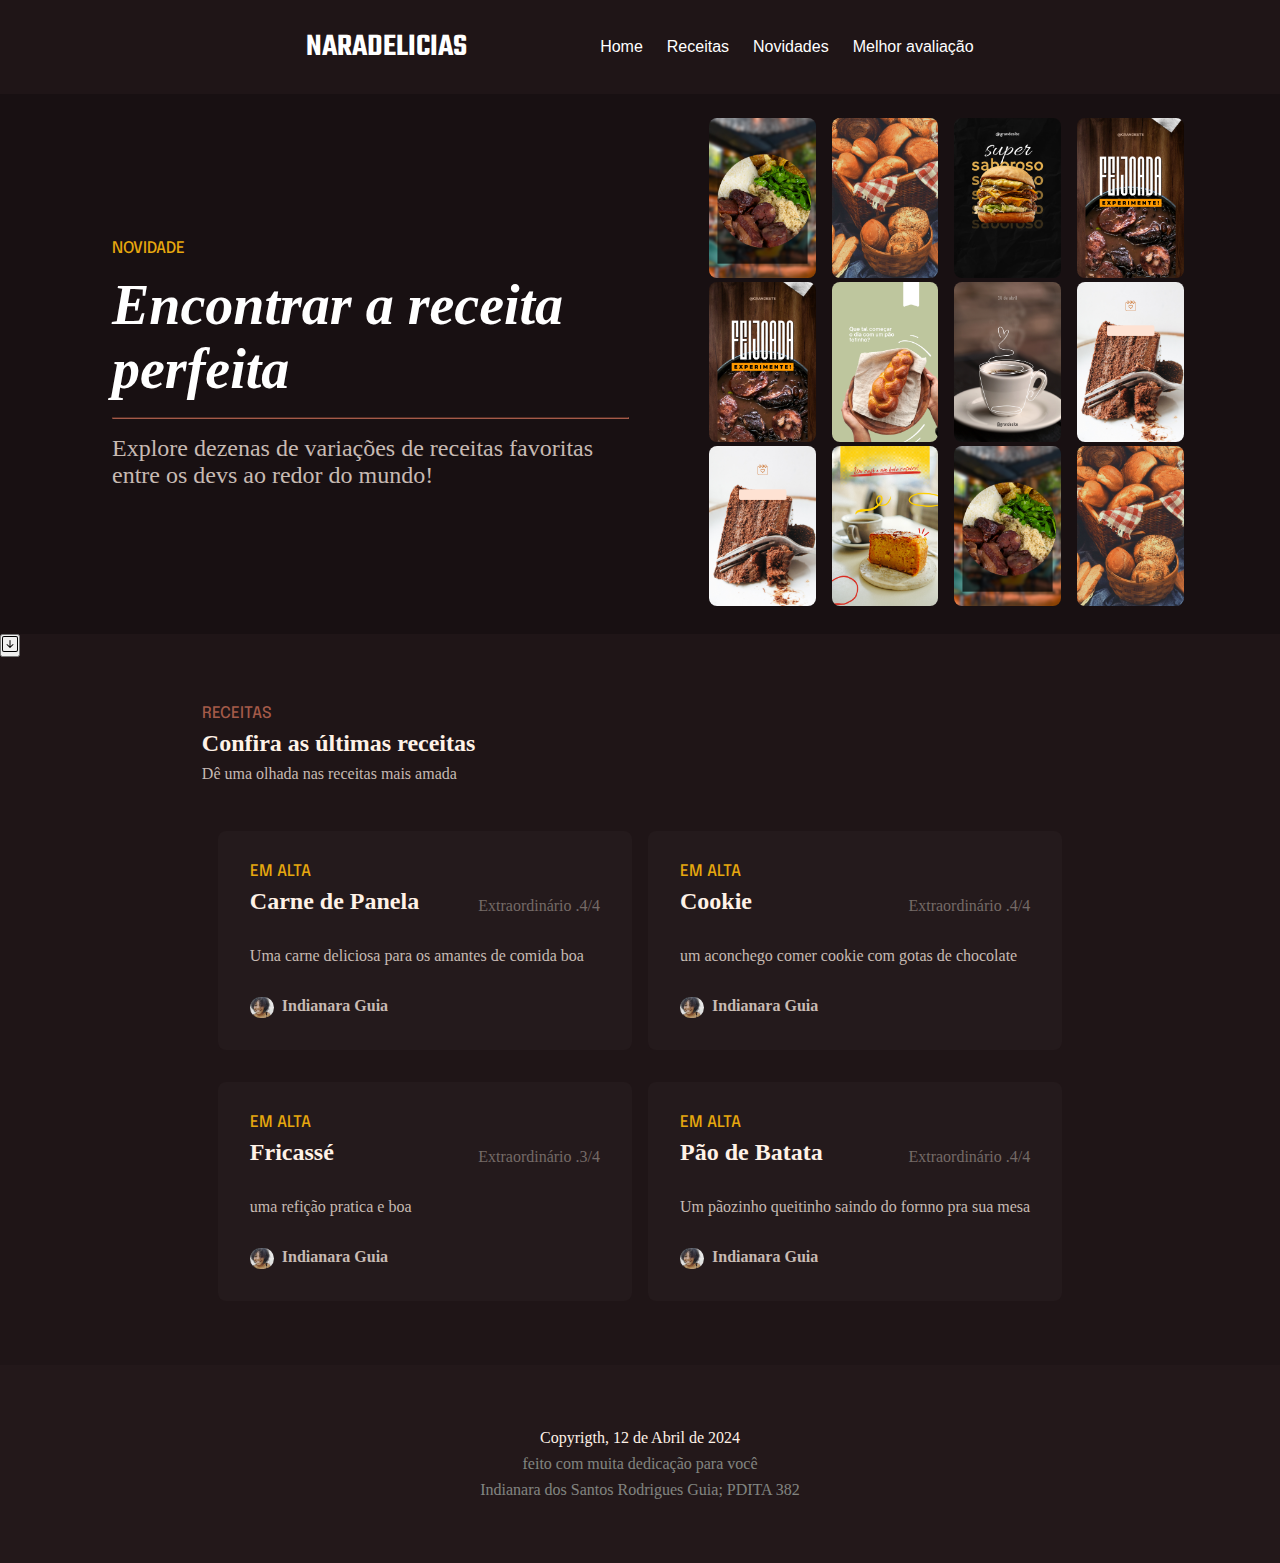
==== landing page/index.html @ 7a08dc20 "Add files via upload" ====
<!DOCTYPE html>
<html lang="pt-BR">
<head>
    <meta charset="UTF-8">
    <meta name="viewport" content="width=device-width, initial-scale=1.0">
    <title>Meu paladar</title>
    <meta mane="descrition" content="Uma empresa desenvolvendo seu crescimento">
    <link rel="stylesheet" type="text/css" href="style.css"/>
    <link rel="stylesheet" type="text/css" href="css-adaptacao/mobile.css"/>
</head>
<body>
    <!--Cabeçalho da Página-->
    <header>
        <nav>
            <span class="logo">NaraDelicias</span>
           <ul class="menu">
            <li><a href="index.html">Home</a></li>
            <li><a href="receitas.html">Receitas</a></li>
            <li><a href="novidade.html">Novidades</a></li>
            <li><a href="melhor-avaliacao.html">Melhor avaliação</a></li>
           </ul>
        </nav>
    </header>

    <!--Corpo da Página-->
    <main>
        <div class="principal">
        <section class="parte">
            <header class="parte-conteudo">
                <span class="destaque amarelo">Novidade</span>
                <h1>Encontrar a receita perfeita</h1>
                <hr/>
                <h2 class="parte-contudo-subtitulo">Explore dezenas de variações de receitas favoritas entre os devs ao redor do mundo! </h2>
            </header>
            <div class="parte-imagens-container">
                <figure><img src="img/1.png"/></figure>
                <figure><img src="img/2.png"/></figure>
                <figure><img src="img/3.png"/></figure>
                <figure><img src="img/4.png"/></figure>
                <figure><img src="img/5.png"/></figure>
                <figure><img src="img/6.png"/></figure>
                <figure><img src="img/7.png"/></figure>
                <figure><img src="img/8.png"/></figure>
                <figure><img src="img/1.png"/></figure>
                <figure><img src="img/2.png"/></figure>
                <figure><img src="img/3.png"/></figure>
                <figure><img src="img/4.png"/></figure>
            </div>
         </section>
        </div>
         <section class="botao-container">
            <button type="button" class="">
                <img src="arrow-down-square.svg"/>
            </button>
         </section>
         <section class="receitas">
            <header class="receitas-cabecalho">
                <span class="destaque marrom">Receitas</span>
                <h2 class="receitas-titulo">Confira as últimas receitas</h2>
                <p class="receitas-subtitulo">Dê uma olhada nas receitas mais amada</p>
            </header>
            <div class="receitas-container">
                <div class="receitas-card-container">
                    <div  class="receitas-card">
                        <header class="receitas-card-cabecalho">
                             <!--conteudos divididos 1-->
                            <div class="receitas-card-cabecalho-detalhes">
                                <span class="destaque amarelo">em alta </span>
                                <h3 class="receitas-titulo">Carne de Panela</h3>
                            </div>
                            <p class="receitas-avaliacão">Extraordinário  .4/4</p>
                        </header>
                        <p  class="receitas-descricao">Uma carne deliciosa para os amantes de comida boa</p>
                        <div class="receitas-autor">
                            <img src="img/foto-1.jpg"/>
                            <span class="receitas-autor-nome">Indianara Guia</span>
                        </div>
                    </div>
                </div>
                <!--conteudos divididos 2-->
                
                  <div class="receitas-card-container">
                    <div  class="receitas-card">
                        <header class="receitas-card-cabecalho">
                             <!--conteudos divididos 1-->
                            <div class="receitas-card-cabecalho-detalhes">
                                <span class="destaque amarelo">em alta </span>
                                <h3 class="receitas-titulo">Fricassé</h3>
                            </div>
                            <p class="receitas-avaliacão">Extraordinário  .3/4</p>
                        </header>
                        <p  class="receitas-descricao">uma refição pratica e boa  </p>
                        <div class="receitas-autor">
                            <img src="img/foto-1.jpg"/>
                            <span class="receitas-autor-nome">Indianara Guia</span>
                        </div>
                    </div>
                   </div>

                <!--conteudos divididos 3-->

                  <div class="receitas-card-container">
                   <div  class="receitas-card">
                        <header class="receitas-card-cabecalho">
                             <!--conteudos divididos 1-->
                            <div class="receitas-card-cabecalho-detalhes">
                                <span class="destaque amarelo">em alta </span>
                                <h3 class="receitas-titulo">Cookie</h3>
                            </div>
                            <p class="receitas-avaliacão">Extraordinário  .4/4</p>
                        </header>
                        <p  class="receitas-descricao"> um aconchego comer cookie com gotas de chocolate</p>
                        <div class="receitas-autor">
                            <img src="img/foto-1.jpg"/>
                            <span class="receitas-autor-nome">Indianara Guia</span>
                        </div>
                    </div>
                </div>

                <!--conteudos divididos 4-->
                <div class="receitas-card-container">
                    <div  class="receitas-card">
                        <header class="receitas-card-cabecalho">
                             <!--conteudos divididos 1-->
                            <div class="receitas-card-cabecalho-detalhes">
                                <span class="destaque amarelo">em alta </span>
                                <h3 class="receitas-titulo">Pão de Batata</h3>
                            </div>
                            <p class="receitas-avaliacão">Extraordinário  .4/4</p>
                        </header>
                        <p  class="receitas-descricao">Um pãozinho queitinho saindo do fornno pra sua mesa</p>
                        <div class="receitas-autor">
                            <img src="img/foto-1.jpg"/>
                            <span class="receitas-autor-nome">Indianara Guia</span>
                        </div>
                    </div>
                </div>
                </div>
            </div>  
         </section>
    </main>

    <!--Rodapé da Página-->
    <footer>
        <p class="footer-copy">Copyrigth, 12 de Abril de 2024</p>
        <p class="footer-autor">feito com muita dedicação para você</p>
        <p class="footer-autor">Indianara dos Santos Rodrigues Guia; PDITA 382</p>
    </footer>
</body>
</html>
---- landing page/style.css ----
@import url("https://fonts.googleapis.com/css2?family=Epilogue:ital,wght@0,100..900;1,100..900&family=Roboto:wght@400;500&family=Teko:wght@300..700&display=swap");
*{
    margin: 0;
    padding: 0;
    box-sizing: border-box;
}

body{
    background:#1f1517;
    color: #fff;
}
html {
    font-family: Inter, sans-serif;
    font-weight: 500;
}

.menu a{
    text-decoration:none;
    color:#fff;
}

ul li a:hover{
    text-transform: capitalize;
    color:#e7a80e;
    border-bottom: solid 1px;
}

ul {
   list-style: none;
}

nav {
    max-width: 1120px;
    margin:auto;
    padding: 1.5rem 10rem;
    display:flex;
    flex-direction: row;
    justify-content: space-around;
    align-items: center;
}

.logo {
    font-family: Teko;
    font-size: 2rem;
    font-weight: 600;
    text-transform: uppercase;
}

.menu {
    display:flex;
    flex-direction: row;
    gap: 1.5rem;
    color:#fff2e780;
}


main {
    display: flex;
    flex-direction: column;
}

.principal {
    background: #181012;
}

.parte{
 max-width: 1120px;
 height: 60vh;

 display: flex;
 flex-direction: row;
 justify-content: space-between;
 align-items: center;
 gap: 6rem;

 padding: 0rem 2rem ;
 margin: auto;

 overflow: clip;
}

.parte-conteudo {
    display: flex;
    flex-direction:column ;
    gap: 1rem;
}

.destaque {
    font-family:Epilogue;
    font-size: 1rem;
    font-weight: 500;
    text-transform: uppercase;
}

.marrom {
    color:#a45a49;
}

.amarelo {
    color:#e7a80e;
}

h1 {
    font-family: Montserrat;
    font-size: 3.5rem;
    font-weight: 800;
    font-style:oblique;
}

hr {
    border-color:#a45a49;
}

.parte-contudo-subtitulo {
    color:#c7bab3;

    font-family: Inter;
    font-family: 1.5rem;
    font-weight: 400;
}

.parte-imagens-container {
    max-width:45% ;
    column-count: 4;
    column-gap: 1rem;
    margin: -1rem;
}

.parte-imagens-container > figure >img {
    width: 100%;
    border-radius: 0.5rem;
}

.botao-container {
    width: 100%;
    min-width: 1120px;
    margin: auto;
    transform: translate("0, -50%");
}

.button {
    border: none;
    padding: 2rem;
    border-radius: 0.5rem;
    background: #a45a49;
}

.receitas {
    display: flex;
    flex-direction: column;
    max-width: 1120px;
    padding: 3rem 2rem;
    margin: auto;
}

.receitas-cabecalho {
    display: flex;
    flex-direction:column;
    gap: 0.5rem;
}

.receitas-titulo {
     font-family: Montserrat;
     font-size: 2rem;
     font-weight: 700;
     color:#fff2e7;
}

.receitas-subtitulo {
    font-family:Inter ;
    font-size: 1rem;
    font-style: normal;
    font-weight: 400;
    color:#c7bab3
}

.receitas-container {
    column-count: 2;
    max-width: 1120px;
    padding: 1rem;
    gap: 1rem;
}

.receitas-card-container {
    display: flex;
    flex-direction: row;
    flex-wrap: wrap;
    gap: 2rem;
    max-width: 1120px;
}

.receitas-card {
    background: #241a1c;
    padding: 2rem;
    border-radius: 0.5rem;
    display: flex;
    flex-direction: column;
    gap: 2rem;
    flex-basis: 29rem;
    margin-top: 2rem;
}

.receitas-card-cabecalho {
    display: flex;
    flex-direction: row;
    justify-content: space-between;
    align-items: end;

}

.receitas-card-cabecalho-detalhes {
    display: flex;
    flex-direction: column;
    gap: 0.5rem;
}

.receitas-titulo {
    color:#fff2e7;
    font-family: Montserrat;
    font-size: 1.5rem;
    font-style: normal;
    font-weight: 700;
}

.receitas-avaliacão {
    color:#756a67;
    font-family: Inter;
    font-size: 1rem;
    font-style: normal;
    font-weight: 500;
}

.receitas-descricao {
    color:#c7bab3;
    font-family: Inter;
    font-size: 1rem;
    font-style: normal;
    font-weight: 400;
}

.receitas-autor {
    display: flex;
    flex-direction: row;
    gap: 0.5rem;
}

.receitas-autor > img {
    border-radius: 20rem;
    width: 1.5rem;
}

.receitas-autor-nome {
    color: #c7bab3;
    
    font-family: Inter;
    font-size: 1rem;
    font-style: normal;
    font-weight: 600;

}

footer {
    padding: 4rem;
    display: flex;
    flex-direction: column;
    align-items: center;
    gap: 0.50rem;
    background: #23181a;
}

.footer-copy {
    color: #fff2e7;
    font-family: Inter;
    font-size: 1rem;
    font-weight: 500;
}

.footer-autor {
    color: rgba(225, 242, 231, 0.50);
    font-family: Inter;
    font-size: 1rem;
    font-style: normal;
    font-weight: 500;
}
---- landing page/css-adaptacao/mobile.css ----
@media (max-width:480px) {

    nav {
        max-width: 100%;
        margin:none;
        padding: 1.5rem 3rem;
        display:list-item;
        flex-direction: row;
        justify-content:space-between;
        align-items:center;
        
    }

    .parte{
        max-width:100%;
        height: 60%;
       
        display:flex;
        flex-direction:column;
        justify-content: space-between;;
        align-items: center;
        gap: 7rem;
       
        padding: 1rem 2rem ;
        margin: none;
       
        overflow: clip;
       }

       .parte-conteudo {
        display: flex;
        flex-direction:column ;
        gap: 5rem;
    }

    .parte-imagens-container {
        max-width: 100% ;
        column-count: 4;
        column-gap: 1rem;
        margin: -1rem;
    }
    .botao-container {
        width: 100%;
        min-width: 1120px;
        margin:none;
        transform: translate("0, -50%");
        align-items: center;
    }

    .receitas {
        display: flex;
        flex-direction: column;
        max-width: 1120px;
        padding: 1rem 1.5rem;
        margin: none;
    }

    .receitas-container {
        column-count: 1;
        max-width: 1120px;
        padding: 1rem;
        gap: 1rem;
    }

    footer {
        padding: 4rem;
        display: flex;
        flex-direction: column;
        align-items: center;
        gap: 1rem;
        background: #23181a;
    }
}
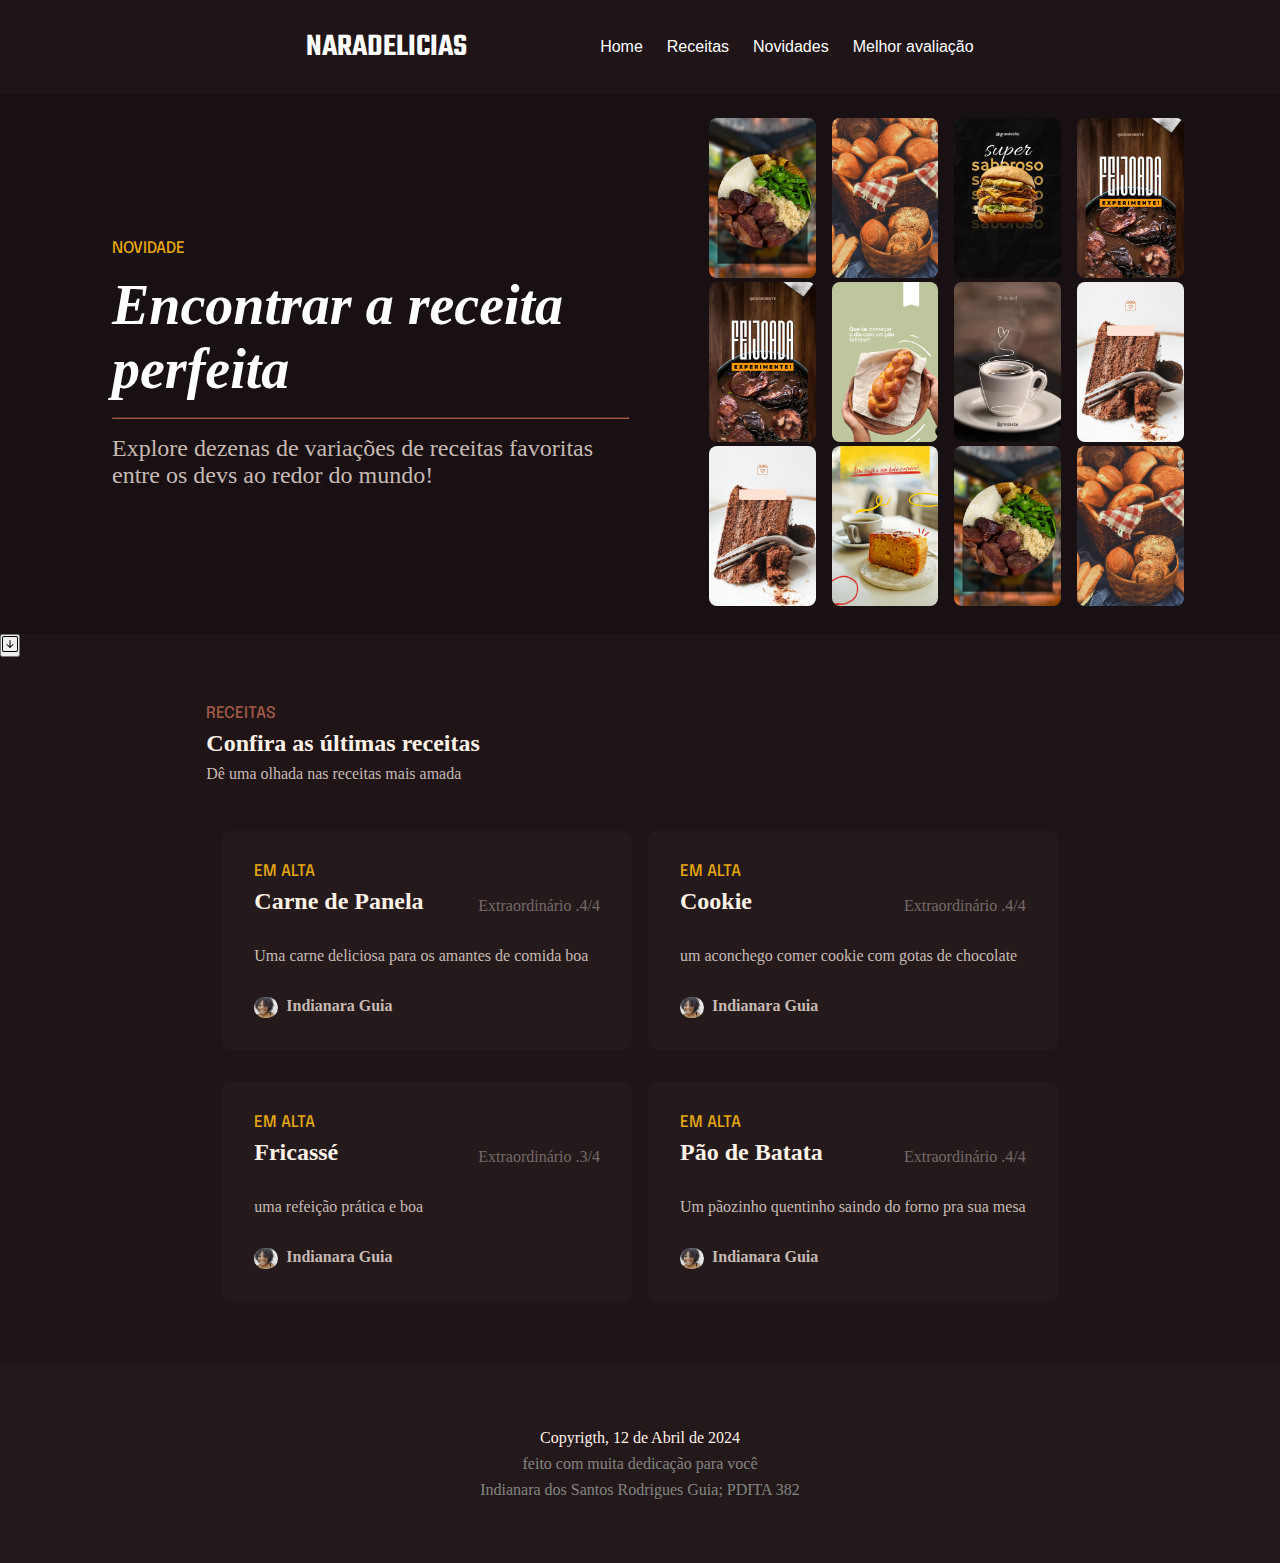
==== commit cca3547c: "index.html" ====
--- a/landing page/index.html
+++ b/landing page/index.html
@@ -89,7 +89,7 @@
                             </div>
                             <p class="receitas-avaliacão">Extraordinário  .3/4</p>
                         </header>
-                        <p  class="receitas-descricao">uma refição pratica e boa  </p>
+                        <p  class="receitas-descricao">uma refeição prática e boa  </p>
                         <div class="receitas-autor">
                             <img src="img/foto-1.jpg"/>
                             <span class="receitas-autor-nome">Indianara Guia</span>
@@ -128,7 +128,7 @@
                             </div>
                             <p class="receitas-avaliacão">Extraordinário  .4/4</p>
                         </header>
-                        <p  class="receitas-descricao">Um pãozinho queitinho saindo do fornno pra sua mesa</p>
+                        <p  class="receitas-descricao">Um pãozinho quentinho saindo do forno pra sua mesa</p>
                         <div class="receitas-autor">
                             <img src="img/foto-1.jpg"/>
                             <span class="receitas-autor-nome">Indianara Guia</span>
@@ -147,4 +147,4 @@
         <p class="footer-autor">Indianara dos Santos Rodrigues Guia; PDITA 382</p>
     </footer>
 </body>
-</html>+</html>
